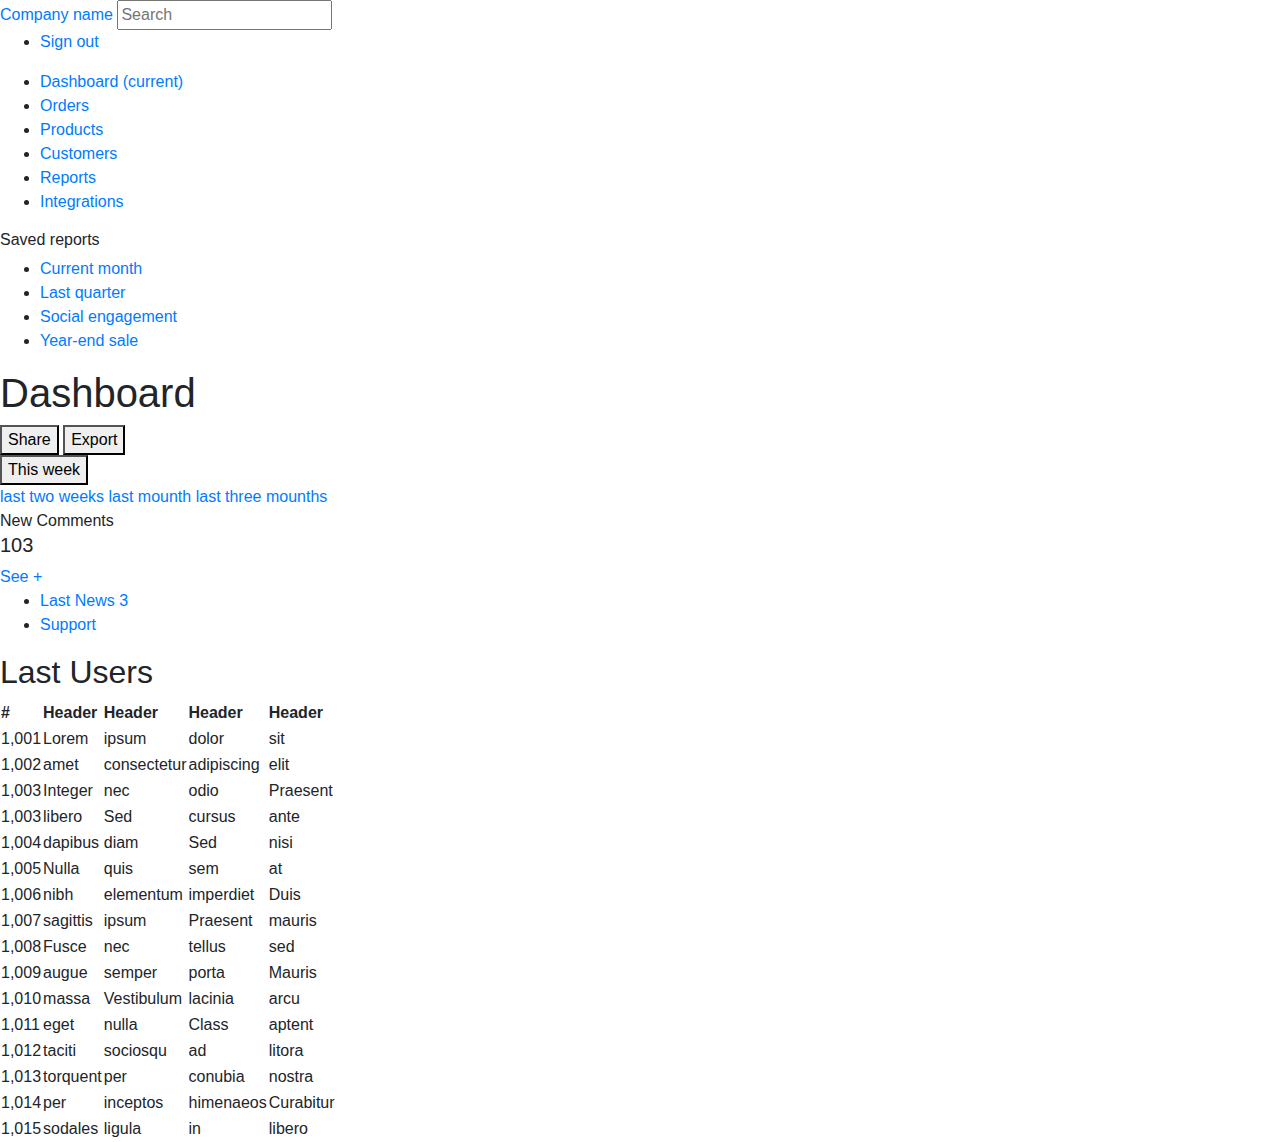
==== projeto01/index.html @ 7ba7d074 "Reajustando" ====
<!doctype html>
<html lang="en">
<head>
  <meta charset="utf-8">
  <meta name="viewport" content="width=device-width, initial-scale=1">
  <meta name="description" content="">
  <meta name="author" content="">


  <title>Dashboard Template for Bootstrap</title>

  <!-- Bootstrap core CSS -->
  <link href="css/bootstrap.min.css" rel="stylesheet">

  <!-- Custom styles for this template -->
  <link href="css/dashboard.css" rel="stylesheet">
</head>

<body>
  <header class="">
    <a class="" href="#">Company name</a>
    <input class="" type="text" placeholder="Search" aria-label="Search">
    <ul class="">
      <li class="">
        <a class="" href="#">Sign out</a>
      </li>
    </ul>
  </header>


  <nav class="">
    <div class="">
      <ul class="">
        <li class="">
          <a class="" href="#">
            Dashboard <span class="">(current)</span>
          </a>
        </li>
        <li class="">
          <a class="" href="#">
            Orders
          </a>
        </li>
        <li class="">
          <a class="" href="#">
            Products
          </a>
        </li>
        <li class="">
          <a class="" href="#">
            Customers
          </a>
        </li>
        <li class="">
          <a class="" href="#">
            Reports
          </a>
        </li>
        <li class="">
          <a class="" href="#">
            Integrations
          </a>
        </li>
      </ul>

      <h6 class="">
        <span>Saved reports</span>
      </h6>
      <ul class="">
        <li class="">
          <a class="" href="#">
            Current month
          </a>
        </li>
        <li class="">
          <a class="" href="#">
            Last quarter
          </a>
        </li>
        <li class="">
          <a class="" href="#">
            Social engagement
          </a>
        </li>
        <li class="">
          <a class="" href="#">
            Year-end sale
          </a>
        </li>
      </ul>
    </div>
  </nav>

  <main role="main" class="">
    <div class="">
      <h1 class="">Dashboard</h1>
      <div class="">
        <div class="">
          <button class="">Share</button>
          <button class="">Export</button>
        </div>

        <div class="">
          <button class="" type="button">
            This week
          </button>
          <div class="" >
            <a class="" href="#">last two weeks</a>
            <a class="" href="#">last mounth</a>
            <a class="" href="#">last three mounths</a>
          </div>
        </div>
      </div>
    </div>

    <div class="">

      <div class="">
        <div class="">
          <div class="">
            <div class="">
              New Comments
            </div>
            <div class="">
              <h5 class="">103</h5>

              <a href="#" class="">See +</a>
            </div>
          </div>
        </div>
        <div class="">

          <ul class="" id="">
            <li class="">
              <a class="" id="" href="#">Last News 3</a>
            </li>
            <li class="">
              <a class="" id="" href="#" >Support</a>
            </li>

          </ul>
          <!-- aqui entra o conteudo das abas -->

        </div>


      </div>
    </div>

    <h2>Last Users</h2>
    <div class="">
      <table class="">
        <thead>
          <tr>
            <th>#</th>
            <th>Header</th>
            <th>Header</th>
            <th>Header</th>
            <th>Header</th>
          </tr>
        </thead>
        <tbody>
          <tr>
            <td>1,001</td>
            <td>Lorem</td>
            <td>ipsum</td>
            <td>dolor</td>
            <td>sit</td>
          </tr>
          <tr>
            <td>1,002</td>
            <td>amet</td>
            <td>consectetur</td>
            <td>adipiscing</td>
            <td>elit</td>
          </tr>
          <tr>
            <td>1,003</td>
            <td>Integer</td>
            <td>nec</td>
            <td>odio</td>
            <td>Praesent</td>
          </tr>
          <tr>
            <td>1,003</td>
            <td>libero</td>
            <td>Sed</td>
            <td>cursus</td>
            <td>ante</td>
          </tr>
          <tr>
            <td>1,004</td>
            <td>dapibus</td>
            <td>diam</td>
            <td>Sed</td>
            <td>nisi</td>
          </tr>
          <tr>
            <td>1,005</td>
            <td>Nulla</td>
            <td>quis</td>
            <td>sem</td>
            <td>at</td>
          </tr>
          <tr>
            <td>1,006</td>
            <td>nibh</td>
            <td>elementum</td>
            <td>imperdiet</td>
            <td>Duis</td>
          </tr>
          <tr>
            <td>1,007</td>
            <td>sagittis</td>
            <td>ipsum</td>
            <td>Praesent</td>
            <td>mauris</td>
          </tr>
          <tr>
            <td>1,008</td>
            <td>Fusce</td>
            <td>nec</td>
            <td>tellus</td>
            <td>sed</td>
          </tr>
          <tr>
            <td>1,009</td>
            <td>augue</td>
            <td>semper</td>
            <td>porta</td>
            <td>Mauris</td>
          </tr>
          <tr>
            <td>1,010</td>
            <td>massa</td>
            <td>Vestibulum</td>
            <td>lacinia</td>
            <td>arcu</td>
          </tr>
          <tr>
            <td>1,011</td>
            <td>eget</td>
            <td>nulla</td>
            <td>Class</td>
            <td>aptent</td>
          </tr>
          <tr>
            <td>1,012</td>
            <td>taciti</td>
            <td>sociosqu</td>
            <td>ad</td>
            <td>litora</td>
          </tr>
          <tr>
            <td>1,013</td>
            <td>torquent</td>
            <td>per</td>
            <td>conubia</td>
            <td>nostra</td>
          </tr>
          <tr>
            <td>1,014</td>
            <td>per</td>
            <td>inceptos</td>
            <td>himenaeos</td>
            <td>Curabitur</td>
          </tr>
          <tr>
            <td>1,015</td>
            <td>sodales</td>
            <td>ligula</td>
            <td>in</td>
            <td>libero</td>
          </tr>
        </tbody>
      </table>
    </div>

    <!-- aqui entra a paginacao -->
  </main>


  <!-- Bootstrap core JavaScript
  ================================================== -->
  <!-- Placed at the end of the document so the pages load faster -->
  <script src="js/jquery-3.3.1.slim.min.js"></script>
  <script src="js/popper.min.js"></script>
  <script src="js/bootstrap.min.js"></script>   

</body>
</html>
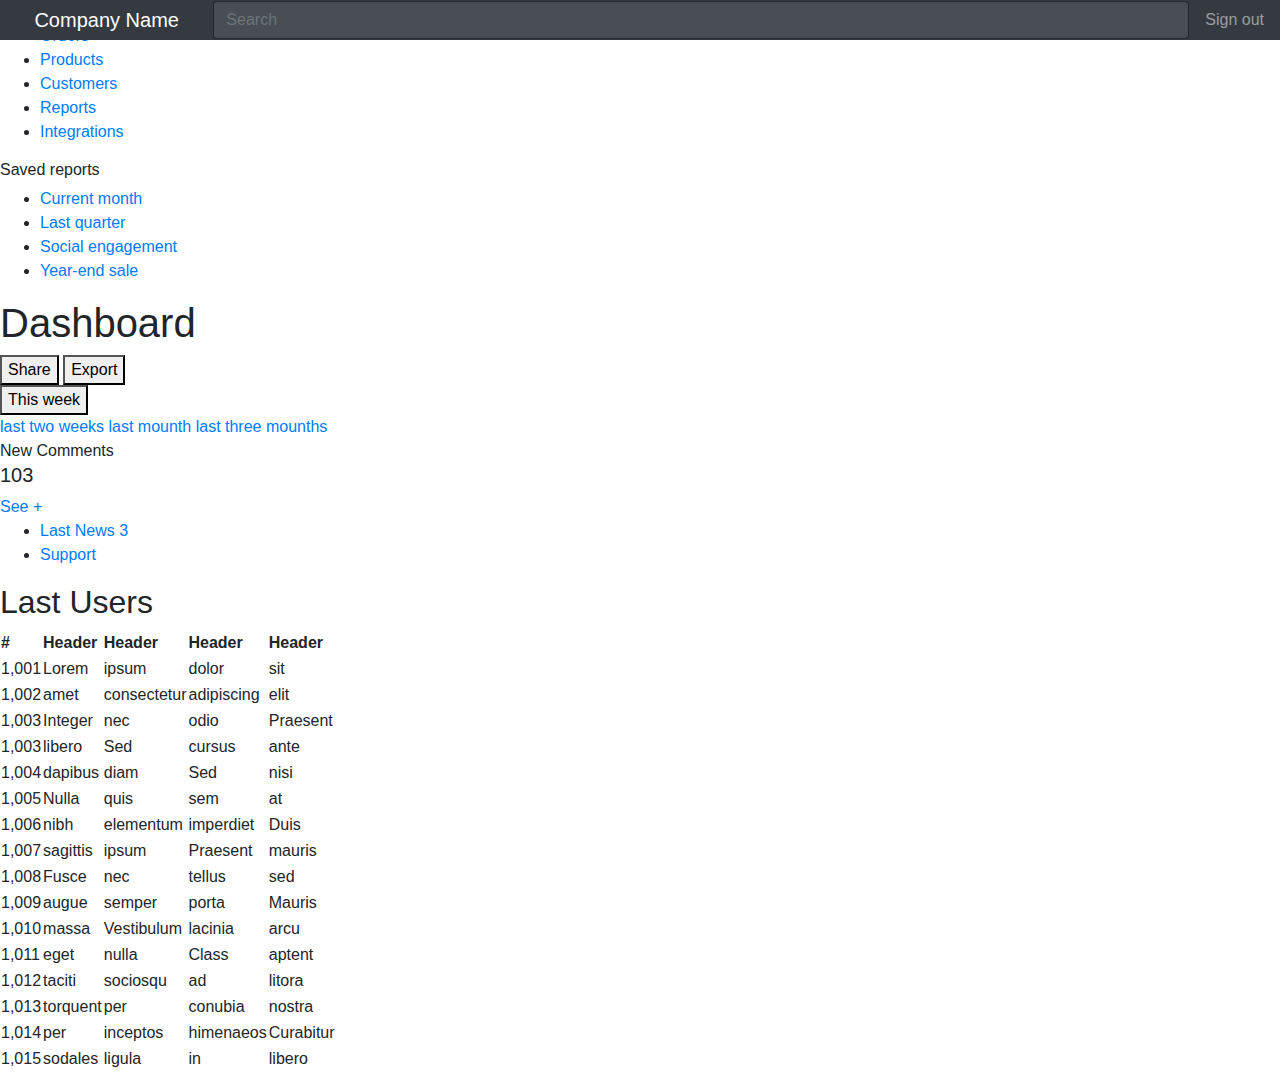
==== commit eb9fdc96: "Navbar" ====
--- a/projeto01/index.html
+++ b/projeto01/index.html
@@ -1,5 +1,6 @@
 <!doctype html>
 <html lang="en">
+
 <head>
   <meta charset="utf-8">
   <meta name="viewport" content="width=device-width, initial-scale=1">
@@ -17,16 +18,16 @@
 </head>
 
 <body>
-  <header class="">
-    <a class="" href="#">Company name</a>
-    <input class="" type="text" placeholder="Search" aria-label="Search">
-    <ul class="">
-      <li class="">
-        <a class="" href="#">Sign out</a>
-      </li>
-    </ul>
-  </header>
-
+
+  <nav class="navbar navbar-dark bg-dark p-0 flex-nowrap fixed-top">
+    <a class="navbar-brand col-2 mr-0 text-center" href="#">Company Name</a>
+
+    <input class="form-control form-control-dark" type="text" placeholder="Search" aria-label="Search" >
+
+    <div class="navbar-nav px-3">
+      <a class="nav-item nav-link py-0 text-nowrap" href="#">Sign out</a>
+    </div>
+  </nav>
 
   <nav class="">
     <div class="">
@@ -104,7 +105,7 @@
           <button class="" type="button">
             This week
           </button>
-          <div class="" >
+          <div class="">
             <a class="" href="#">last two weeks</a>
             <a class="" href="#">last mounth</a>
             <a class="" href="#">last three mounths</a>
@@ -135,7 +136,7 @@
               <a class="" id="" href="#">Last News 3</a>
             </li>
             <li class="">
-              <a class="" id="" href="#" >Support</a>
+              <a class="" id="" href="#">Support</a>
             </li>
 
           </ul>
@@ -285,7 +286,8 @@
   <!-- Placed at the end of the document so the pages load faster -->
   <script src="js/jquery-3.3.1.slim.min.js"></script>
   <script src="js/popper.min.js"></script>
-  <script src="js/bootstrap.min.js"></script>   
+  <script src="js/bootstrap.min.js"></script>
 
 </body>
-</html>
+
+</html>--- a/projeto01/css/dashboard.css
+++ b/projeto01/css/dashboard.css
@@ -0,0 +1,4 @@
+.form-control-dark{
+  background-color: rgba(255,255, 255,.1);
+  border: solid 1px rgba(0,0, 0,.3);
+}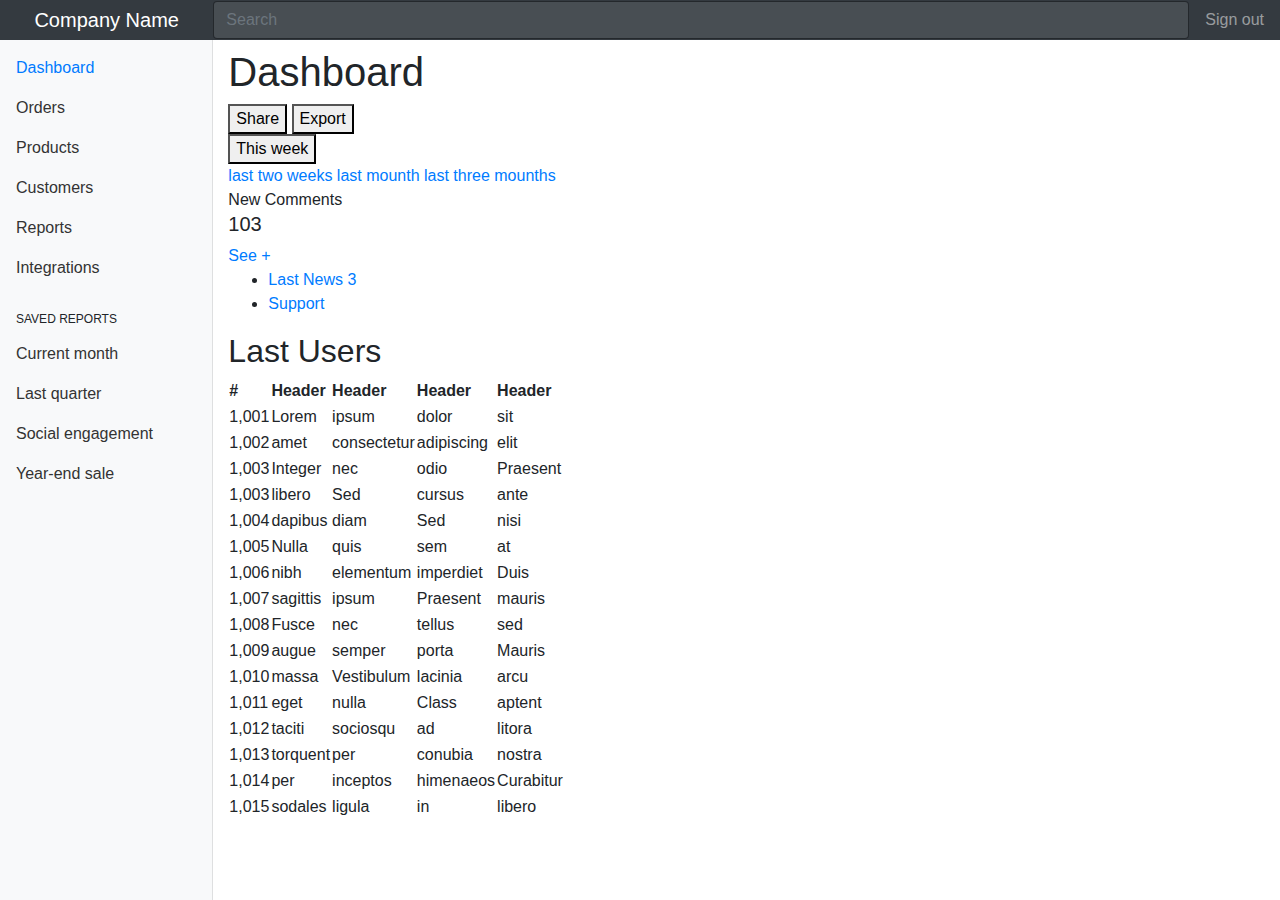
==== commit 8fbbee71: "sidebar" ====
--- a/projeto01/index.html
+++ b/projeto01/index.html
@@ -19,80 +19,77 @@
 
 <body>
 
-  <nav class="navbar navbar-dark bg-dark p-0 flex-nowrap fixed-top">
+  <header class="navbar navbar-dark bg-dark p-0 flex-nowrap fixed-top">
     <a class="navbar-brand col-2 mr-0 text-center" href="#">Company Name</a>
-
     <input class="form-control form-control-dark" type="text" placeholder="Search" aria-label="Search" >
-
     <div class="navbar-nav px-3">
       <a class="nav-item nav-link py-0 text-nowrap" href="#">Sign out</a>
     </div>
-  </nav>
-
-  <nav class="">
-    <div class="">
-      <ul class="">
-        <li class="">
-          <a class="" href="#">
-            Dashboard <span class="">(current)</span>
-          </a>
-        </li>
-        <li class="">
-          <a class="" href="#">
+  </header>
+
+  <nav class="col-2 bg-light sidebar">
+      <ul class="nav flex-column">
+        <li class="nav-item">
+          <a class="nav-link active" href="#">            
+            Dashboard
+          </a>
+        </li>
+        <li class="nav-item">
+          <a class="nav-link disabled" href="#">
             Orders
           </a>
         </li>
-        <li class="">
-          <a class="" href="#">
+        <li class="nav-item">
+          <a class="nav-link" href="#">
             Products
           </a>
         </li>
-        <li class="">
-          <a class="" href="#">
+        <li class="nav-item">
+          <a class="nav-link" href="#">
             Customers
           </a>
         </li>
-        <li class="">
-          <a class="" href="#">
+        <li class="nav-item">
+          <a class="nav-link" href="#">
             Reports
           </a>
         </li>
-        <li class="">
-          <a class="" href="#">
+        <li class="nav-item">
+          <a class="nav-link" href="#">
             Integrations
           </a>
         </li>
+
       </ul>
 
-      <h6 class="">
+      <h6 class="sidebar-heading px-3 mt-4">
         <span>Saved reports</span>
       </h6>
-      <ul class="">
-        <li class="">
-          <a class="" href="#">
+      <ul class="nav flex-column">
+        <li class="nav-item">
+          <a class="nav-link" href="#">
             Current month
           </a>
         </li>
-        <li class="">
-          <a class="" href="#">
+        <li class="nav-item">
+          <a class="nav-link" href="#">
             Last quarter
           </a>
         </li>
-        <li class="">
-          <a class="" href="#">
+        <li class="nav-item">
+          <a class="nav-link" href="#">
             Social engagement
           </a>
         </li>
-        <li class="">
-          <a class="" href="#">
+        <li class="nav-item">
+          <a class="nav-link" href="#">
             Year-end sale
           </a>
         </li>
       </ul>
-    </div>
   </nav>
 
-  <main role="main" class="">
+  <main role="main" class="col-10 ml-auto">
     <div class="">
       <h1 class="">Dashboard</h1>
       <div class="">
--- a/projeto01/css/dashboard.css
+++ b/projeto01/css/dashboard.css
@@ -1,4 +1,32 @@
+body {
+  padding-top: 48px
+}
+
+.sidebar {
+  position: fixed;
+  top: 0;
+  bottom: 0;
+  left: 0;
+  z-index: 1;
+  padding: 48px 0 0;
+  box-shadow: inset -1px 0 0 rgba(0, 0, 0, .1)
+}
+
+.sidebar-heading {
+  font-size: .75rem;
+  text-transform: uppercase;
+}
+
+.sidebar .nav-link {
+  font-weight: 500;
+  color: #333;  
+}
+.sidebar .active {
+  color: #007bff;  
+}
+
 .form-control-dark{
   background-color: rgba(255,255, 255,.1);
   border: solid 1px rgba(0,0, 0,.3);
-}+}
+
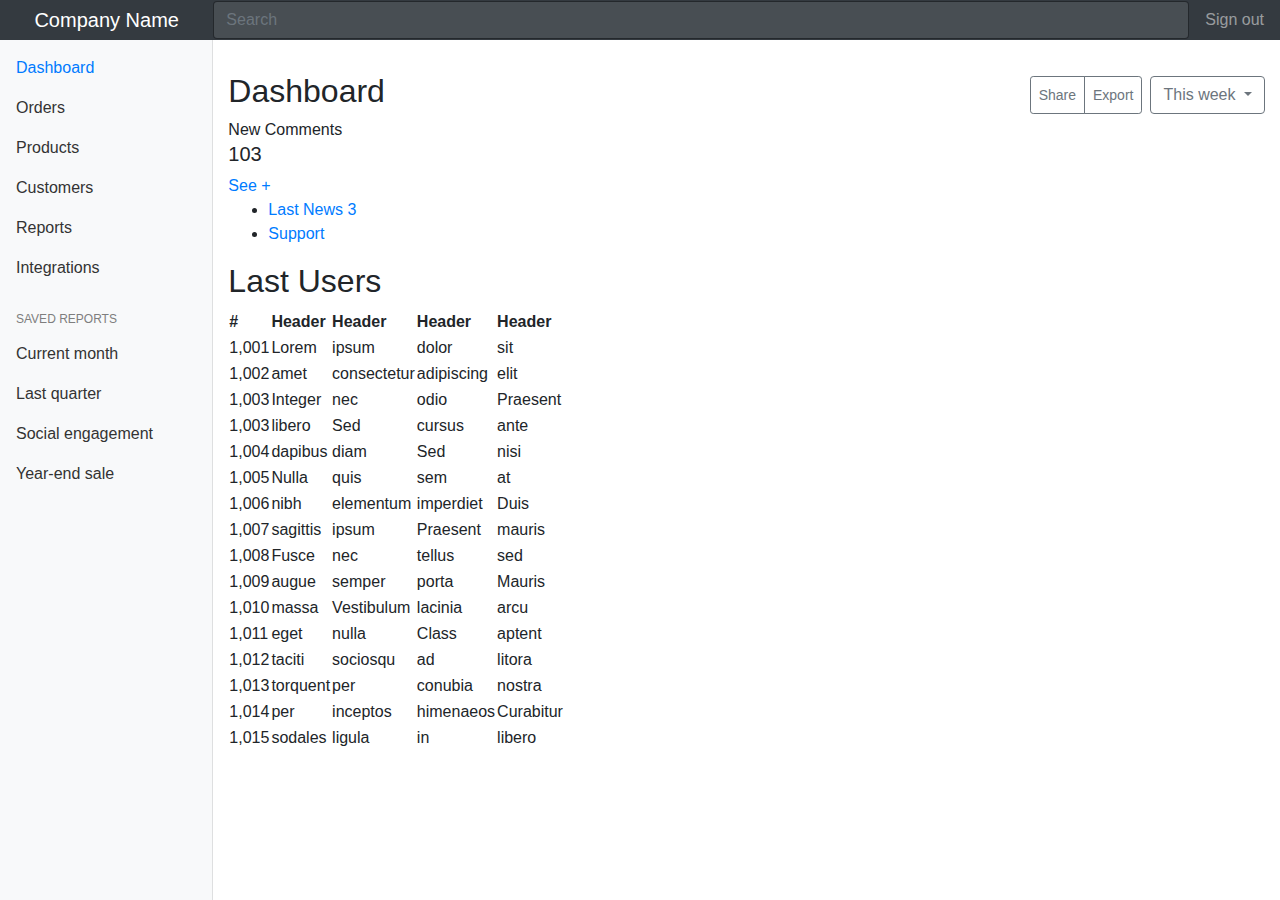
==== commit e33cda56: "Título e menu dropdown" ====
--- a/projeto01/index.html
+++ b/projeto01/index.html
@@ -19,93 +19,97 @@
 
 <body>
 
+  <!--NavBar -->
   <header class="navbar navbar-dark bg-dark p-0 flex-nowrap fixed-top">
     <a class="navbar-brand col-2 mr-0 text-center" href="#">Company Name</a>
-    <input class="form-control form-control-dark" type="text" placeholder="Search" aria-label="Search" >
+    <input class="form-control form-control-dark" type="text" placeholder="Search" aria-label="Search">
     <div class="navbar-nav px-3">
       <a class="nav-item nav-link py-0 text-nowrap" href="#">Sign out</a>
     </div>
   </header>
 
+  <!--SideBar -->
   <nav class="col-2 bg-light sidebar">
-      <ul class="nav flex-column">
-        <li class="nav-item">
-          <a class="nav-link active" href="#">            
-            Dashboard
-          </a>
-        </li>
-        <li class="nav-item">
-          <a class="nav-link disabled" href="#">
-            Orders
-          </a>
-        </li>
-        <li class="nav-item">
-          <a class="nav-link" href="#">
-            Products
-          </a>
-        </li>
-        <li class="nav-item">
-          <a class="nav-link" href="#">
-            Customers
-          </a>
-        </li>
-        <li class="nav-item">
-          <a class="nav-link" href="#">
-            Reports
-          </a>
-        </li>
-        <li class="nav-item">
-          <a class="nav-link" href="#">
-            Integrations
-          </a>
-        </li>
-
-      </ul>
-
-      <h6 class="sidebar-heading px-3 mt-4">
-        <span>Saved reports</span>
-      </h6>
-      <ul class="nav flex-column">
-        <li class="nav-item">
-          <a class="nav-link" href="#">
-            Current month
-          </a>
-        </li>
-        <li class="nav-item">
-          <a class="nav-link" href="#">
-            Last quarter
-          </a>
-        </li>
-        <li class="nav-item">
-          <a class="nav-link" href="#">
-            Social engagement
-          </a>
-        </li>
-        <li class="nav-item">
-          <a class="nav-link" href="#">
-            Year-end sale
-          </a>
-        </li>
-      </ul>
+    <ul class="nav flex-column">
+      <li class="nav-item">
+        <a class="nav-link active" href="#">
+          Dashboard
+        </a>
+      </li>
+      <li class="nav-item">
+        <a class="nav-link disabled" href="#">
+          Orders
+        </a>
+      </li>
+      <li class="nav-item">
+        <a class="nav-link" href="#">
+          Products
+        </a>
+      </li>
+      <li class="nav-item">
+        <a class="nav-link" href="#">
+          Customers
+        </a>
+      </li>
+      <li class="nav-item">
+        <a class="nav-link" href="#">
+          Reports
+        </a>
+      </li>
+      <li class="nav-item">
+        <a class="nav-link" href="#">
+          Integrations
+        </a>
+      </li>
+
+    </ul>
+
+    <h6 class="sidebar-heading px-3 mt-4">
+      <span>Saved reports</span>
+    </h6>
+    <ul class="nav flex-column">
+      <li class="nav-item">
+        <a class="nav-link" href="#">
+          Current month
+        </a>
+      </li>
+      <li class="nav-item">
+        <a class="nav-link" href="#">
+          Last quarter
+        </a>
+      </li>
+      <li class="nav-item">
+        <a class="nav-link" href="#">
+          Social engagement
+        </a>
+      </li>
+      <li class="nav-item">
+        <a class="nav-link" href="#">
+          Year-end sale
+        </a>
+      </li>
+    </ul>
   </nav>
 
   <main role="main" class="col-10 ml-auto">
-    <div class="">
-      <h1 class="">Dashboard</h1>
-      <div class="">
-        <div class="">
-          <button class="">Share</button>
-          <button class="">Export</button>
-        </div>
-
-        <div class="">
-          <button class="" type="button">
+    
+    <!--Titulo e Menu Dropdown -->
+    <div class="d-flex justify-content-between align-items-center mt-4">
+      <h1 class=h2>Dashboard</h1>
+      <div class="btn-toolbar" role="toolbar" aria-label="Toolbar with button groups">
+        <div class="btn-group mr-2" role="group" aria-label="First group">
+          <button type="button" class="btn btn-sm btn-outline-secondary">Share</button>
+          <button type="button" class="btn btn-sm btn-outline-secondary">Export</button>
+        </div>
+        <div class="dropdown">
+          <button class="btn btn-outline-secondary dropdown-toggle" type="button" id="dropdownMenuButton"
+            data-toggle="dropdown" aria-haspopup="true" aria-expanded="false">
             This week
           </button>
-          <div class="">
-            <a class="" href="#">last two weeks</a>
-            <a class="" href="#">last mounth</a>
-            <a class="" href="#">last three mounths</a>
+          <div class="dropdown-menu dropdown-menu-right" aria-labelledby="dropdownMenuButton">
+            <a class="dropdown-item" href="#">last two weeks</a>
+            <a class="dropdown-item" href="#">last mounth</a>
+            <a class="dropdown-item" href="#">last three mounths</a>
           </div>
         </div>
       </div>
--- a/projeto01/css/dashboard.css
+++ b/projeto01/css/dashboard.css
@@ -15,6 +15,7 @@
 .sidebar-heading {
   font-size: .75rem;
   text-transform: uppercase;
+  color: rgb(126, 126, 126)
 }
 
 .sidebar .nav-link {
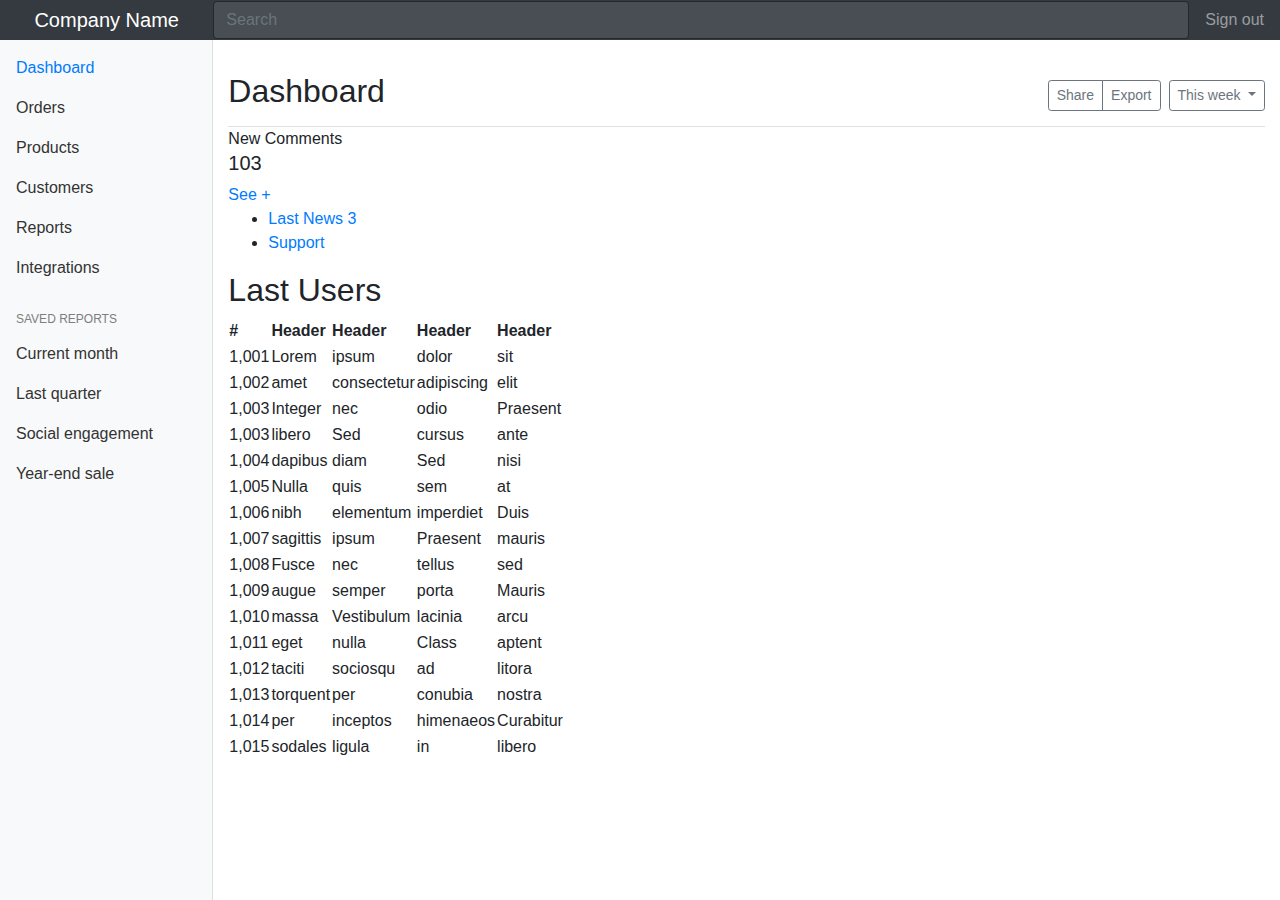
==== commit 86aad15b: "melhorias no titulo e no menu dropdown" ====
--- a/projeto01/index.html
+++ b/projeto01/index.html
@@ -94,7 +94,7 @@
   <main role="main" class="col-10 ml-auto">
     
     <!--Titulo e Menu Dropdown -->
-    <div class="d-flex justify-content-between align-items-center mt-4">
+    <div class="d-flex justify-content-between align-items-center mt-4 border-bottom pb-2">
       <h1 class=h2>Dashboard</h1>
       <div class="btn-toolbar" role="toolbar" aria-label="Toolbar with button groups">
         <div class="btn-group mr-2" role="group" aria-label="First group">
@@ -102,7 +102,7 @@
           <button type="button" class="btn btn-sm btn-outline-secondary">Export</button>
         </div>
         <div class="dropdown">
-          <button class="btn btn-outline-secondary dropdown-toggle" type="button" id="dropdownMenuButton"
+          <button class="btn btn-sm btn-outline-secondary dropdown-toggle" type="button" id="dropdownMenuButton"
             data-toggle="dropdown" aria-haspopup="true" aria-expanded="false">
             This week
           </button>
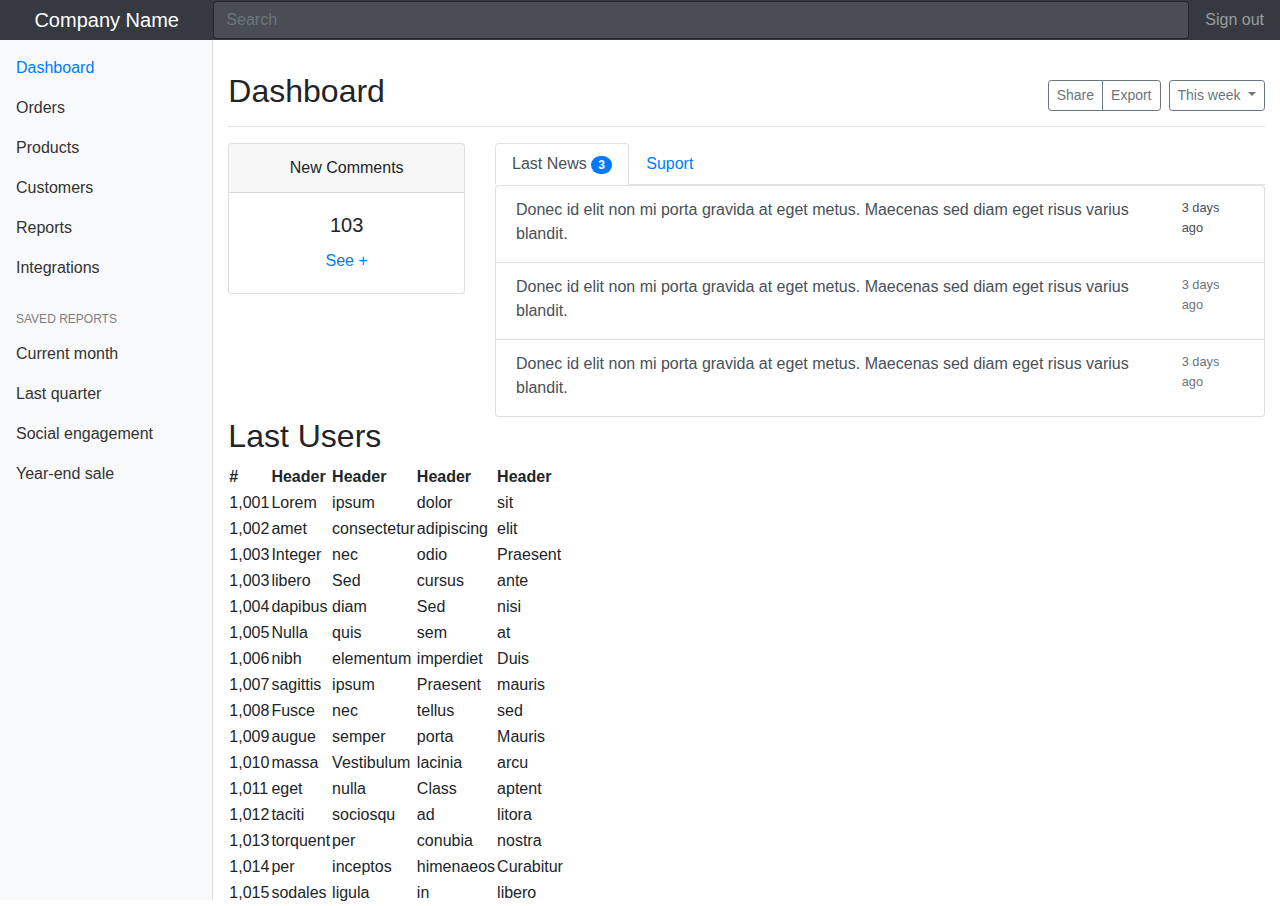
==== commit afd7a6e2: "Cards e aba" ====
--- a/projeto01/index.html
+++ b/projeto01/index.html
@@ -92,9 +92,9 @@
   </nav>
 
   <main role="main" class="col-10 ml-auto">
-    
+
     <!--Titulo e Menu Dropdown -->
-    <div class="d-flex justify-content-between align-items-center mt-4 border-bottom pb-2">
+    <div class="d-flex justify-content-between align-items-center mt-4 border-bottom pb-2 mb-3">
       <h1 class=h2>Dashboard</h1>
       <div class="btn-toolbar" role="toolbar" aria-label="Toolbar with button groups">
         <div class="btn-group mr-2" role="group" aria-label="First group">
@@ -115,39 +115,74 @@
       </div>
     </div>
 
-    <div class="">
-
-      <div class="">
-        <div class="">
-          <div class="">
-            <div class="">
-              New Comments
+    <!-- Cards e Abas -->
+    <section class="row">
+      <!-- Card -->
+      <div class="col-3">
+        <div class="card text-center" style="max-width: 18rem;">
+          <div class="card-header">New Comments</div>
+          <div class="card-body">
+            <h5 class="card-title">103</h5>
+            <a href="#" class="">See +</a>
+          </div>
+        </div>
+      </div>
+      <!-- Card e Abas -->
+      <div class="col-9">
+        <ul class="nav nav-tabs" id="myTab" role="tablist">
+          <li class="nav-item">
+            <a class="nav-link active" id="lastNews-tab" data-toggle="tab" href="#lastNews" role="tab"
+              aria-controls="lastNews" aria-selected="true">Last News <span class="badge badge-pill badge-primary">3</span></a>
+          </li>
+          <li class="nav-item">
+            <a class="nav-link" id="suport-tab" data-toggle="tab" href="#suport" role="tab" aria-controls="suport"
+              aria-selected="false">Suport</a>
+          </li>
+        </ul>
+        <div class="tab-content" id="myTabContent">
+          <div class="tab-pane fade show active" id="lastNews" role="tabpanel" aria-labelledby="lastNews-tab">
+            <div class="d-flex justify-content-between">
+              <div class="list-group w-100">
+                <a href="#" class="list-group-item list-group-item-action flex-column align-items-start w-100">
+                  <div class="d-flex w-100 justify-content-between">
+                    <p class="mb-1">Donec id elit non mi porta gravida at eget metus. Maecenas sed diam eget risus
+                      varius
+                      blandit.</p>
+                    <small>3 days ago</small>
+                  </div>
+                </a>
+                <a href="#" class="list-group-item list-group-item-action flex-column align-items-start w-100">
+                  <div class="d-flex w-100 justify-content-between">
+                    <p class="mb-1">Donec id elit non mi porta gravida at eget metus. Maecenas sed diam eget risus
+                      varius
+                      blandit.</p>
+                    <small class="text-muted">3 days ago</small>
+                  </div>
+                </a>
+                <a href="#" class="list-group-item list-group-item-action flex-column align-items-start w-100">
+                  <div class="d-flex w-100 justify-content-between">
+                    <p class="mb-1">Donec id elit non mi porta gravida at eget metus. Maecenas sed diam eget risus
+                      varius
+                      blandit.</p>
+                    <small class="text-muted">3 days ago</small>
+                  </div>
+                </a>
+              </div>
             </div>
-            <div class="">
-              <h5 class="">103</h5>
-
-              <a href="#" class="">See +</a>
+          </div>
+          <div class="tab-pane fade" id="suport" role="tabpanel" aria-labelledby="suport-tab">
+            <div class="d-flex flex-column justify-content-between">
+              <h4 class="pt-2">Get in touch</h4>
+              <p>Teste</p>
+              <hr>
+              alan@teste.com.br
+              <br>
+              3387-1355
             </div>
           </div>
         </div>
-        <div class="">
-
-          <ul class="" id="">
-            <li class="">
-              <a class="" id="" href="#">Last News 3</a>
-            </li>
-            <li class="">
-              <a class="" id="" href="#">Support</a>
-            </li>
-
-          </ul>
-          <!-- aqui entra o conteudo das abas -->
-
-        </div>
-
-
       </div>
-    </div>
+    </section>
 
     <h2>Last Users</h2>
     <div class="">
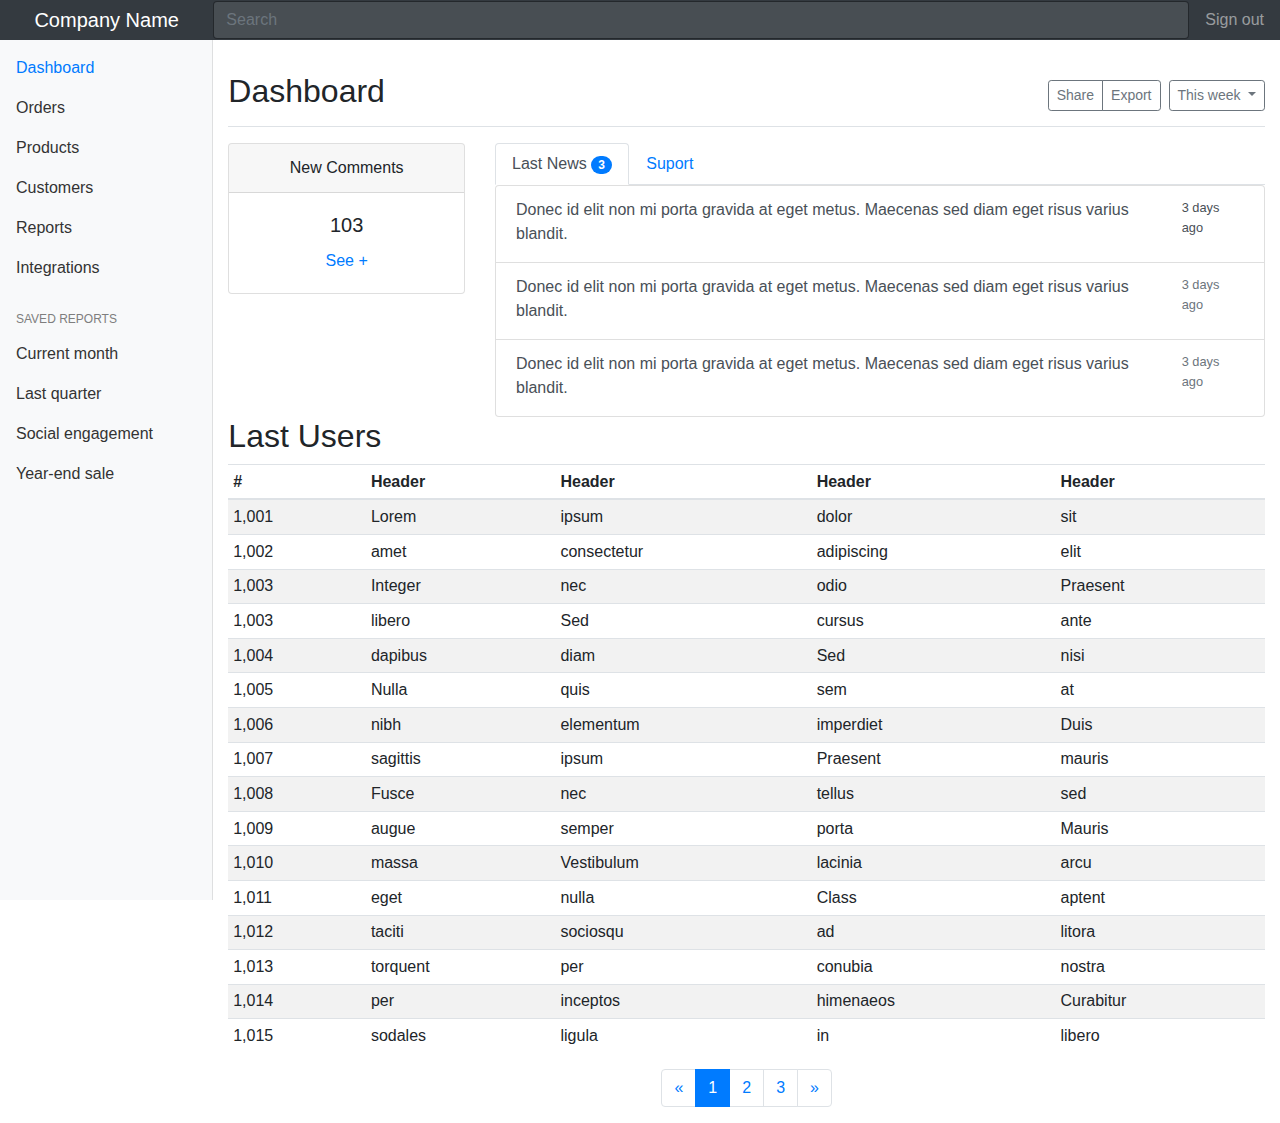
==== commit a3f82b8d: "tabela e paginação" ====
--- a/projeto01/index.html
+++ b/projeto01/index.html
@@ -184,136 +184,153 @@
       </div>
     </section>
 
+    <!-- Table -->
     <h2>Last Users</h2>
-    <div class="">
-      <table class="">
-        <thead>
-          <tr>
-            <th>#</th>
-            <th>Header</th>
-            <th>Header</th>
-            <th>Header</th>
-            <th>Header</th>
-          </tr>
-        </thead>
-        <tbody>
-          <tr>
-            <td>1,001</td>
-            <td>Lorem</td>
-            <td>ipsum</td>
-            <td>dolor</td>
-            <td>sit</td>
-          </tr>
-          <tr>
-            <td>1,002</td>
-            <td>amet</td>
-            <td>consectetur</td>
-            <td>adipiscing</td>
-            <td>elit</td>
-          </tr>
-          <tr>
-            <td>1,003</td>
-            <td>Integer</td>
-            <td>nec</td>
-            <td>odio</td>
-            <td>Praesent</td>
-          </tr>
-          <tr>
-            <td>1,003</td>
-            <td>libero</td>
-            <td>Sed</td>
-            <td>cursus</td>
-            <td>ante</td>
-          </tr>
-          <tr>
-            <td>1,004</td>
-            <td>dapibus</td>
-            <td>diam</td>
-            <td>Sed</td>
-            <td>nisi</td>
-          </tr>
-          <tr>
-            <td>1,005</td>
-            <td>Nulla</td>
-            <td>quis</td>
-            <td>sem</td>
-            <td>at</td>
-          </tr>
-          <tr>
-            <td>1,006</td>
-            <td>nibh</td>
-            <td>elementum</td>
-            <td>imperdiet</td>
-            <td>Duis</td>
-          </tr>
-          <tr>
-            <td>1,007</td>
-            <td>sagittis</td>
-            <td>ipsum</td>
-            <td>Praesent</td>
-            <td>mauris</td>
-          </tr>
-          <tr>
-            <td>1,008</td>
-            <td>Fusce</td>
-            <td>nec</td>
-            <td>tellus</td>
-            <td>sed</td>
-          </tr>
-          <tr>
-            <td>1,009</td>
-            <td>augue</td>
-            <td>semper</td>
-            <td>porta</td>
-            <td>Mauris</td>
-          </tr>
-          <tr>
-            <td>1,010</td>
-            <td>massa</td>
-            <td>Vestibulum</td>
-            <td>lacinia</td>
-            <td>arcu</td>
-          </tr>
-          <tr>
-            <td>1,011</td>
-            <td>eget</td>
-            <td>nulla</td>
-            <td>Class</td>
-            <td>aptent</td>
-          </tr>
-          <tr>
-            <td>1,012</td>
-            <td>taciti</td>
-            <td>sociosqu</td>
-            <td>ad</td>
-            <td>litora</td>
-          </tr>
-          <tr>
-            <td>1,013</td>
-            <td>torquent</td>
-            <td>per</td>
-            <td>conubia</td>
-            <td>nostra</td>
-          </tr>
-          <tr>
-            <td>1,014</td>
-            <td>per</td>
-            <td>inceptos</td>
-            <td>himenaeos</td>
-            <td>Curabitur</td>
-          </tr>
-          <tr>
-            <td>1,015</td>
-            <td>sodales</td>
-            <td>ligula</td>
-            <td>in</td>
-            <td>libero</td>
-          </tr>
-        </tbody>
-      </table>
+    <table class="table table-striped table-sm">
+      <thead>
+        <tr>
+          <th>#</th>
+          <th>Header</th>
+          <th>Header</th>
+          <th>Header</th>
+          <th>Header</th>
+        </tr>
+      </thead>
+      <tbody>
+        <tr>
+          <td>1,001</td>
+          <td>Lorem</td>
+          <td>ipsum</td>
+          <td>dolor</td>
+          <td>sit</td>
+        </tr>
+        <tr>
+          <td>1,002</td>
+          <td>amet</td>
+          <td>consectetur</td>
+          <td>adipiscing</td>
+          <td>elit</td>
+        </tr>
+        <tr>
+          <td>1,003</td>
+          <td>Integer</td>
+          <td>nec</td>
+          <td>odio</td>
+          <td>Praesent</td>
+        </tr>
+        <tr>
+          <td>1,003</td>
+          <td>libero</td>
+          <td>Sed</td>
+          <td>cursus</td>
+          <td>ante</td>
+        </tr>
+        <tr>
+          <td>1,004</td>
+          <td>dapibus</td>
+          <td>diam</td>
+          <td>Sed</td>
+          <td>nisi</td>
+        </tr>
+        <tr>
+          <td>1,005</td>
+          <td>Nulla</td>
+          <td>quis</td>
+          <td>sem</td>
+          <td>at</td>
+        </tr>
+        <tr>
+          <td>1,006</td>
+          <td>nibh</td>
+          <td>elementum</td>
+          <td>imperdiet</td>
+          <td>Duis</td>
+        </tr>
+        <tr>
+          <td>1,007</td>
+          <td>sagittis</td>
+          <td>ipsum</td>
+          <td>Praesent</td>
+          <td>mauris</td>
+        </tr>
+        <tr>
+          <td>1,008</td>
+          <td>Fusce</td>
+          <td>nec</td>
+          <td>tellus</td>
+          <td>sed</td>
+        </tr>
+        <tr>
+          <td>1,009</td>
+          <td>augue</td>
+          <td>semper</td>
+          <td>porta</td>
+          <td>Mauris</td>
+        </tr>
+        <tr>
+          <td>1,010</td>
+          <td>massa</td>
+          <td>Vestibulum</td>
+          <td>lacinia</td>
+          <td>arcu</td>
+        </tr>
+        <tr>
+          <td>1,011</td>
+          <td>eget</td>
+          <td>nulla</td>
+          <td>Class</td>
+          <td>aptent</td>
+        </tr>
+        <tr>
+          <td>1,012</td>
+          <td>taciti</td>
+          <td>sociosqu</td>
+          <td>ad</td>
+          <td>litora</td>
+        </tr>
+        <tr>
+          <td>1,013</td>
+          <td>torquent</td>
+          <td>per</td>
+          <td>conubia</td>
+          <td>nostra</td>
+        </tr>
+        <tr>
+          <td>1,014</td>
+          <td>per</td>
+          <td>inceptos</td>
+          <td>himenaeos</td>
+          <td>Curabitur</td>
+        </tr>
+        <tr>
+          <td>1,015</td>
+          <td>sodales</td>
+          <td>ligula</td>
+          <td>in</td>
+          <td>libero</td>
+        </tr>
+      </tbody>
+    </table>
+    <!-- aqui entra a paginacao -->
+    <div aria-label="Navegação de página exemplo">
+      <ul class="pagination justify-content-center">
+        <li class="page-item">
+          <a class="page-link" href="#" aria-label="Anterior">
+            <span aria-hidden="true">&laquo;</span>
+            <span class="sr-only">Anterior</span>
+          </a>
+        </li>
+        <li class="page-item active"><a class="page-link" href="#">1</a></li>
+        <li class="page-item"><a class="page-link" href="#">2</a></li>
+        <li class="page-item"><a class="page-link" href="#">3</a></li>
+        <li class="page-item">
+          <a class="page-link" href="#" aria-label="Próximo">
+            <span aria-hidden="true">&raquo;</span>
+            <span class="sr-only">Próximo</span>
+          </a>
+        </li>
+      </ul>
     </div>
-
-    <!-- aqui entra a paginacao -->
   </main>
 
 
